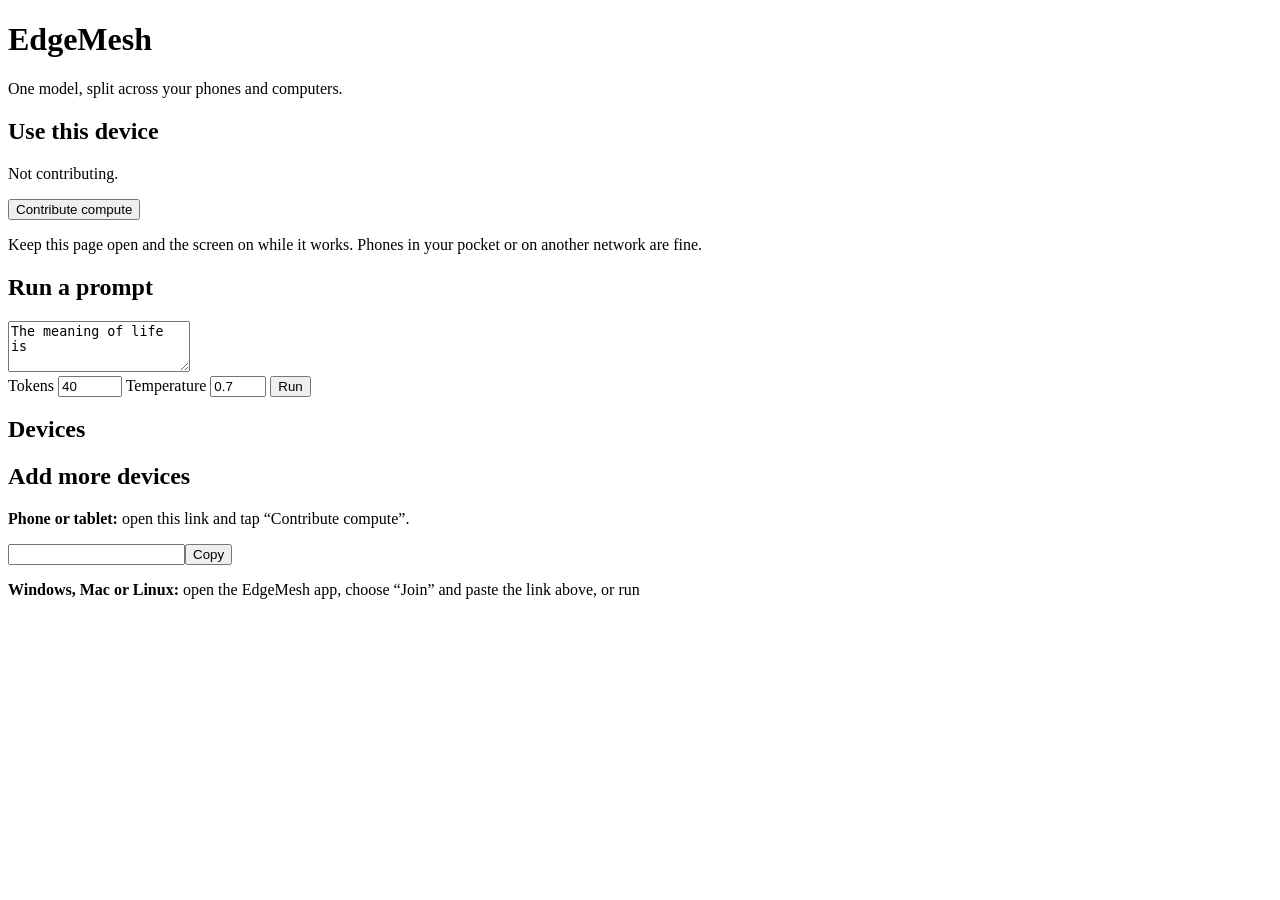
==== edgemesh/web/index.html @ cd55c4a2 "EdgeMesh MVP: split model inference across devices on any network Hub (rendezvous, UDP reflector, re" ====
<!doctype html>
<html lang="en">
<head>
<meta charset="utf-8">
<meta name="viewport" content="width=device-width, initial-scale=1">
<meta name="theme-color" content="#14161a">
<title>EdgeMesh</title>
<link rel="stylesheet" href="/static/style.css">
</head>
<body>
<header>
  <h1>EdgeMesh</h1>
  <p class="sub">One model, split across your phones and computers.</p>
</header>

<main>
  <section id="keybox" class="card" hidden>
    <h2>Enter the mesh key</h2>
    <p>Open the join link from the hub, or paste its key here.</p>
    <form id="keyform" class="row">
      <input id="keyinput" placeholder="mesh key" autocomplete="off">
      <button>Continue</button>
    </form>
  </section>

  <section id="contribute" class="card">
    <div class="row space">
      <div>
        <h2>Use this device</h2>
        <p id="wstatus" class="muted">Not contributing.</p>
      </div>
      <button id="wtoggle" class="primary">Contribute compute</button>
    </div>
    <p class="hint">Keep this page open and the screen on while it works. Phones in your pocket or on another network are fine.</p>
  </section>

  <section class="card">
    <h2>Run a prompt</h2>
    <textarea id="prompt" rows="3" placeholder="Type a prompt...">The meaning of life is</textarea>
    <div class="row">
      <label>Tokens <input id="maxnew" type="number" value="40" min="1" max="1000"></label>
      <label>Temperature <input id="temp" type="number" value="0.7" min="0" max="2" step="0.1"></label>
      <button id="run" class="primary">Run</button>
    </div>
    <pre id="output"></pre>
    <p id="runstats" class="muted"></p>
  </section>

  <section class="card">
    <h2>Devices <span id="modelname" class="muted"></span></h2>
    <ul id="devices"></ul>
  </section>

  <section class="card">
    <h2>Add more devices</h2>
    <p><b>Phone or tablet:</b> open this link and tap “Contribute compute”.</p>
    <div class="row"><input id="joinlink" readonly><button id="copy">Copy</button></div>
    <p><b>Windows, Mac or Linux:</b> open the EdgeMesh app, choose “Join” and paste the link above, or run</p>
    <pre id="joincmd"></pre>
  </section>
</main>
<script src="/static/app.js"></script>
</body>
</html>
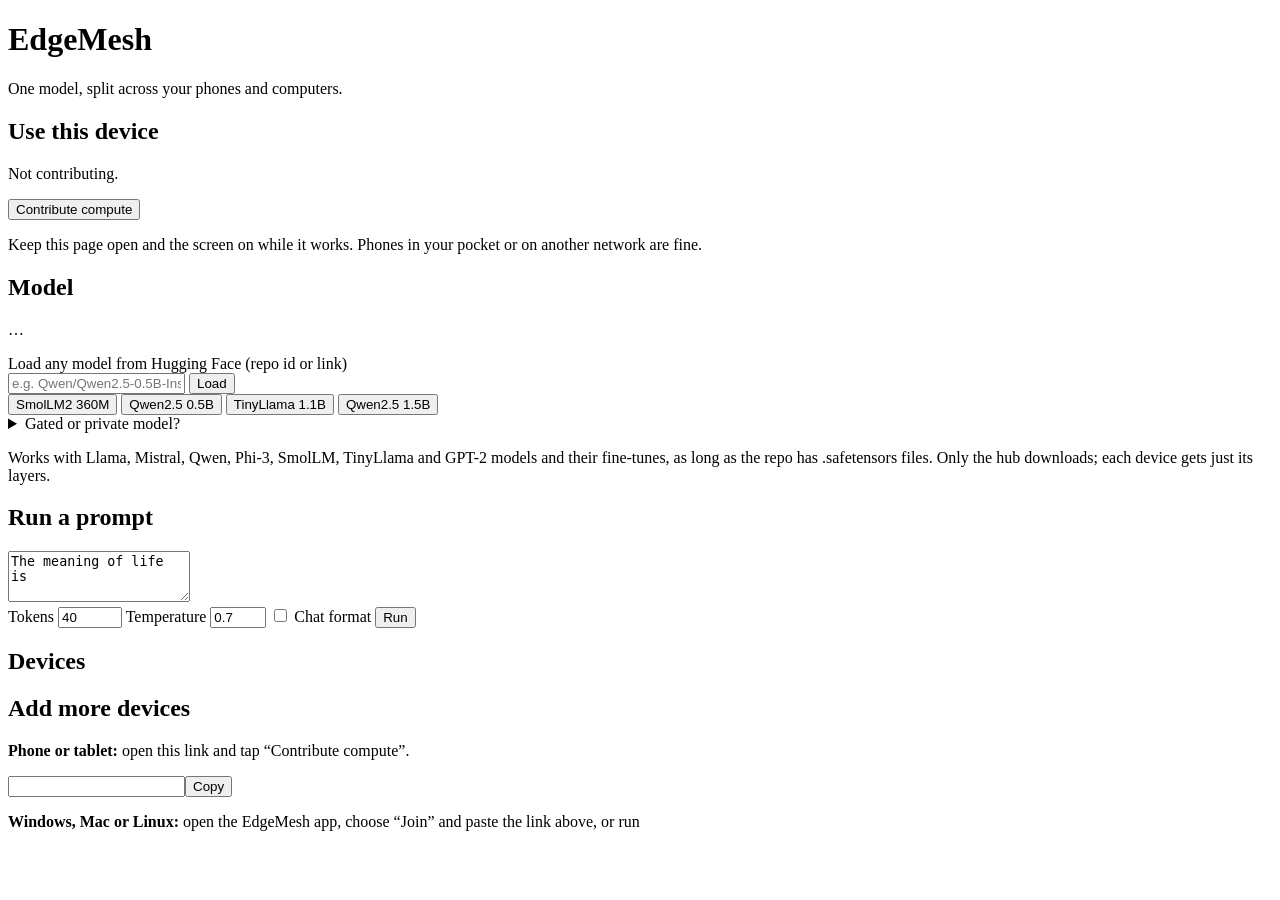
==== commit d853ce55: "Load any Llama/Mistral/Qwen/Phi-3/GPT-2 model from Hugging Face Llama-family architecture in numpy a" ====
--- a/edgemesh/web/index.html
+++ b/edgemesh/web/index.html
@@ -35,11 +35,36 @@
   </section>
 
   <section class="card">
+    <h2>Model</h2>
+    <p id="modelinfo" class="muted">…</p>
+    <form id="hfform">
+      <label class="block">Load any model from Hugging Face (repo id or link)</label>
+      <div class="row">
+        <input id="hfrepo" placeholder="e.g. Qwen/Qwen2.5-0.5B-Instruct" autocomplete="off" spellcheck="false">
+        <button id="hfload">Load</button>
+      </div>
+      <div class="chips">
+        <button type="button" class="chip" data-repo="HuggingFaceTB/SmolLM2-360M-Instruct">SmolLM2 360M</button>
+        <button type="button" class="chip" data-repo="Qwen/Qwen2.5-0.5B-Instruct">Qwen2.5 0.5B</button>
+        <button type="button" class="chip" data-repo="TinyLlama/TinyLlama-1.1B-Chat-v1.0">TinyLlama 1.1B</button>
+        <button type="button" class="chip" data-repo="Qwen/Qwen2.5-1.5B-Instruct">Qwen2.5 1.5B</button>
+      </div>
+      <details>
+        <summary>Gated or private model?</summary>
+        <input id="hftoken" type="password" placeholder="Hugging Face token (hf_…)" autocomplete="off">
+      </details>
+    </form>
+    <div id="dl" hidden><div class="bar"><div id="dlbar"></div></div><p id="dltext" class="muted"></p></div>
+    <p class="hint">Works with Llama, Mistral, Qwen, Phi-3, SmolLM, TinyLlama and GPT-2 models and their fine-tunes, as long as the repo has .safetensors files. Only the hub downloads; each device gets just its layers.</p>
+  </section>
+
+  <section class="card">
     <h2>Run a prompt</h2>
     <textarea id="prompt" rows="3" placeholder="Type a prompt...">The meaning of life is</textarea>
     <div class="row">
       <label>Tokens <input id="maxnew" type="number" value="40" min="1" max="1000"></label>
       <label>Temperature <input id="temp" type="number" value="0.7" min="0" max="2" step="0.1"></label>
+      <label><input id="chat" type="checkbox"> Chat format</label>
       <button id="run" class="primary">Run</button>
     </div>
     <pre id="output"></pre>
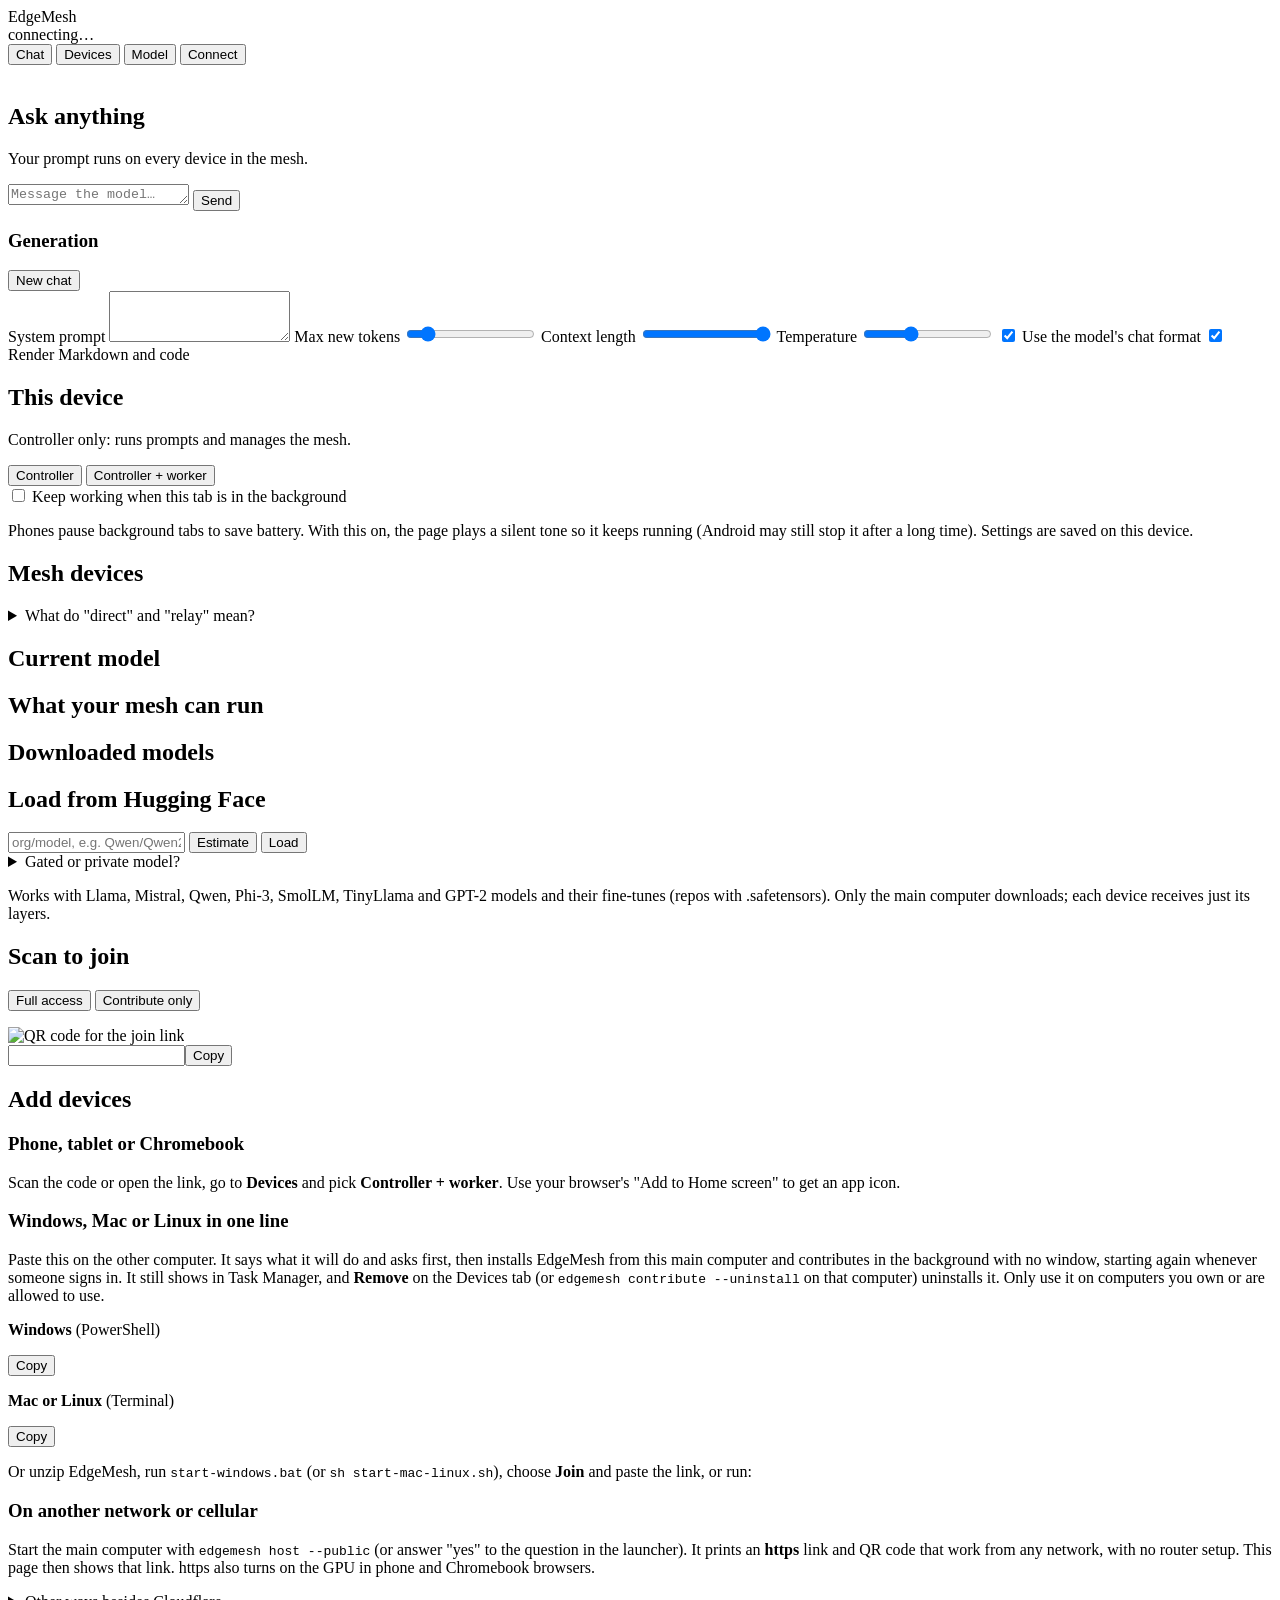
==== commit 587f8e1a: "Web app, GPU, contribute-only link, one-line installers, battery limits - LM Studio-style chat with " ====
--- a/edgemesh/web/index.html
+++ b/edgemesh/web/index.html
@@ -2,88 +2,185 @@
 <html lang="en">
 <head>
 <meta charset="utf-8">
-<meta name="viewport" content="width=device-width, initial-scale=1">
-<meta name="theme-color" content="#14161a">
+<meta name="viewport" content="width=device-width, initial-scale=1, viewport-fit=cover">
+<meta name="theme-color" content="#111318">
 <title>EdgeMesh</title>
+<link rel="manifest" href="/static/manifest.webmanifest">
+<link rel="icon" href="/static/icon.svg" type="image/svg+xml">
+<link rel="apple-touch-icon" href="/static/icon.svg">
+<meta name="apple-mobile-web-app-capable" content="yes">
 <link rel="stylesheet" href="/static/style.css">
 </head>
 <body>
-<header>
-  <h1>EdgeMesh</h1>
-  <p class="sub">One model, split across your phones and computers.</p>
-</header>
+<div id="app">
+  <header id="top">
+    <div class="brand"><img src="/static/icon.svg" alt=""><span>EdgeMesh</span></div>
+    <div id="pill" class="pill">connecting…</div>
+  </header>
 
-<main>
-  <section id="keybox" class="card" hidden>
-    <h2>Enter the mesh key</h2>
-    <p>Open the join link from the hub, or paste its key here.</p>
-    <form id="keyform" class="row">
-      <input id="keyinput" placeholder="mesh key" autocomplete="off">
-      <button>Continue</button>
-    </form>
+  <nav id="tabs" role="tablist">
+    <button data-tab="chat" class="active">Chat</button>
+    <button data-tab="devices">Devices <span id="devcount" class="count"></span></button>
+    <button data-tab="model">Model</button>
+    <button data-tab="connect">Connect</button>
+  </nav>
+
+  <section id="keybox" class="page" hidden>
+    <div class="card narrow">
+      <h2>Enter the mesh key</h2>
+      <p class="muted">Open the join link from the main computer, or paste its key.</p>
+      <form id="keyform" class="row"><input id="keyinput" placeholder="mesh key" autocomplete="off"><button class="primary">Continue</button></form>
+    </div>
   </section>
 
-  <section id="contribute" class="card">
-    <div class="row space">
-      <div>
-        <h2>Use this device</h2>
-        <p id="wstatus" class="muted">Not contributing.</p>
+  <!-- ================= CHAT ================= -->
+  <section id="page-chat" class="page active">
+    <div class="chat-layout">
+      <div class="chat-main">
+        <div id="demo-banner" class="banner" hidden>
+          You're on the built-in <b>test model</b> (random weights, it can't answer). Load a real one in the <a href="#" data-goto="model">Model</a> tab.
+        </div>
+        <div id="messages" aria-live="polite">
+          <div id="empty" class="empty">
+            <img src="/static/icon.svg" alt="">
+            <h2>Ask anything</h2>
+            <p class="muted">Your prompt runs on every device in the mesh.</p>
+          </div>
+        </div>
+        <div id="live" class="live" hidden>
+          <span id="livestats"></span>
+          <div id="liveload" class="loadrow"></div>
+        </div>
+        <form id="composer">
+          <textarea id="input" rows="1" placeholder="Message the model…  (Enter to send, Shift+Enter for a new line)"></textarea>
+          <button id="send" class="primary" type="submit">Send</button>
+        </form>
+        <div class="ctxbar"><div class="meter"><div id="ctxfill"></div></div><span id="ctxtext" class="muted small"></span></div>
       </div>
-      <button id="wtoggle" class="primary">Contribute compute</button>
+
+      <aside id="settings" class="chat-side">
+        <div class="side-head"><h3>Generation</h3><button id="newchat" class="ghost small">New chat</button></div>
+        <label class="field">System prompt
+          <textarea id="system" rows="3"></textarea>
+        </label>
+        <label class="field">Max new tokens <output id="maxnew-out"></output>
+          <input id="maxnew" type="range" min="16" max="4096" step="16" value="512">
+          <span class="muted small" id="maxnew-hint"></span>
+        </label>
+        <label class="field">Context length <output id="ctx-out"></output>
+          <input id="ctx" type="range" min="256" max="4096" step="256" value="4096">
+          <span class="muted small" id="ctx-hint"></span>
+        </label>
+        <label class="field">Temperature <output id="temp-out"></output>
+          <input id="temp" type="range" min="0" max="2" step="0.05" value="0.7">
+        </label>
+        <label class="switch"><input id="chatfmt" type="checkbox" checked><span></span> Use the model's chat format</label>
+        <label class="switch"><input id="markdown" type="checkbox" checked><span></span> Render Markdown and code</label>
+        <p class="muted small" id="modelline"></p>
+      </aside>
     </div>
-    <p class="hint">Keep this page open and the screen on while it works. Phones in your pocket or on another network are fine.</p>
   </section>
 
-  <section class="card">
-    <h2>Model</h2>
-    <p id="modelinfo" class="muted">…</p>
-    <form id="hfform">
-      <label class="block">Load any model from Hugging Face (repo id or link)</label>
-      <div class="row">
-        <input id="hfrepo" placeholder="e.g. Qwen/Qwen2.5-0.5B-Instruct" autocomplete="off" spellcheck="false">
-        <button id="hfload">Load</button>
+  <!-- ================= DEVICES ================= -->
+  <section id="page-devices" class="page">
+    <div class="card">
+      <div class="row space">
+        <div>
+          <h2>This device</h2>
+          <p id="wstatus" class="muted">Controller only: runs prompts and manages the mesh.</p>
+        </div>
+        <div class="seg" id="mode">
+          <button data-mode="controller" class="active">Controller</button>
+          <button data-mode="worker">Controller + worker</button>
+        </div>
       </div>
-      <div class="chips">
-        <button type="button" class="chip" data-repo="HuggingFaceTB/SmolLM2-360M-Instruct">SmolLM2 360M</button>
-        <button type="button" class="chip" data-repo="Qwen/Qwen2.5-0.5B-Instruct">Qwen2.5 0.5B</button>
-        <button type="button" class="chip" data-repo="TinyLlama/TinyLlama-1.1B-Chat-v1.0">TinyLlama 1.1B</button>
-        <button type="button" class="chip" data-repo="Qwen/Qwen2.5-1.5B-Instruct">Qwen2.5 1.5B</button>
-      </div>
-      <details>
-        <summary>Gated or private model?</summary>
-        <input id="hftoken" type="password" placeholder="Hugging Face token (hf_…)" autocomplete="off">
-      </details>
-    </form>
-    <div id="dl" hidden><div class="bar"><div id="dlbar"></div></div><p id="dltext" class="muted"></p></div>
-    <p class="hint">Works with Llama, Mistral, Qwen, Phi-3, SmolLM, TinyLlama and GPT-2 models and their fine-tunes, as long as the repo has .safetensors files. Only the hub downloads; each device gets just its layers.</p>
+      <div id="mylimits"></div>
+      <label class="switch small"><input id="bg" type="checkbox"><span></span> Keep working when this tab is in the background</label>
+      <p class="muted small">Phones pause background tabs to save battery. With this on, the page plays a silent tone so it keeps running (Android may still stop it after a long time). Settings are saved on this device.</p>
+    </div>
+    <div class="row space"><h2 class="section">Mesh devices</h2><span id="planline" class="muted small"></span></div>
+    <div id="devices" class="grid"></div>
+    <details class="explain">
+      <summary>What do "direct" and "relay" mean?</summary>
+      <p><b>Direct</b>: the device sends its work straight to the next device (hole-punched UDP). Fastest.</p>
+      <p><b>Relay</b>: its traffic goes through the main computer, which forwards it. It works on any network (school Wi-Fi, cellular), but each token takes a little longer. Browsers (phones, Chromebooks) always use the relay for now.</p>
+      <p><b>Standby</b>: connected, but the mesh is currently faster without it (an extra hop costs more than it saves). Turn on "Always use" to include it anyway.</p>
+    </details>
   </section>
 
-  <section class="card">
-    <h2>Run a prompt</h2>
-    <textarea id="prompt" rows="3" placeholder="Type a prompt...">The meaning of life is</textarea>
-    <div class="row">
-      <label>Tokens <input id="maxnew" type="number" value="40" min="1" max="1000"></label>
-      <label>Temperature <input id="temp" type="number" value="0.7" min="0" max="2" step="0.1"></label>
-      <label><input id="chat" type="checkbox"> Chat format</label>
-      <button id="run" class="primary">Run</button>
+  <!-- ================= MODEL ================= -->
+  <section id="page-model" class="page">
+    <div class="card">
+      <h2>Current model</h2>
+      <div id="current"></div>
     </div>
-    <pre id="output"></pre>
-    <p id="runstats" class="muted"></p>
+    <div class="card">
+      <h2>What your mesh can run</h2>
+      <div id="capacity"></div>
+    </div>
+    <div class="card">
+      <h2>Downloaded models</h2>
+      <div id="downloaded"></div>
+    </div>
+    <div class="card">
+      <h2>Load from Hugging Face</h2>
+      <form id="hfform">
+        <div class="row">
+          <input id="hfrepo" placeholder="org/model, e.g. Qwen/Qwen2.5-1.5B-Instruct" autocomplete="off" spellcheck="false">
+          <button type="button" id="hfest">Estimate</button>
+          <button id="hfload" class="primary">Load</button>
+        </div>
+        <div class="chips" id="chips"></div>
+        <details><summary>Gated or private model?</summary>
+          <input id="hftoken" type="password" placeholder="Hugging Face token (hf_…)" autocomplete="off">
+        </details>
+      </form>
+      <div id="estimate"></div>
+      <div id="dl" hidden><div class="meter big"><div id="dlbar"></div></div><p id="dltext" class="muted"></p></div>
+      <p class="muted small">Works with Llama, Mistral, Qwen, Phi-3, SmolLM, TinyLlama and GPT-2 models and their fine-tunes (repos with .safetensors). Only the main computer downloads; each device receives just its layers.</p>
+    </div>
   </section>
 
-  <section class="card">
-    <h2>Devices <span id="modelname" class="muted"></span></h2>
-    <ul id="devices"></ul>
+  <!-- ================= CONNECT ================= -->
+  <section id="page-connect" class="page">
+    <div class="connect">
+      <div class="card qrcard">
+        <h2>Scan to join</h2>
+        <div class="seg" id="linkkind">
+          <button data-kind="full" class="active">Full access</button>
+          <button data-kind="contribute">Contribute only</button>
+        </div>
+        <p id="linkhelp" class="muted small"></p>
+        <img id="qr" alt="QR code for the join link">
+        <div class="row"><input id="joinlink" readonly><button data-copyfrom="joinlink" type="button">Copy</button></div>
+      </div>
+      <div class="card">
+        <h2>Add devices</h2>
+        <h3>Phone, tablet or Chromebook</h3>
+        <p>Scan the code or open the link, go to <b>Devices</b> and pick <b>Controller + worker</b>. Use your browser's "Add to Home screen" to get an app icon.</p>
+        <h3>Windows, Mac or Linux in one line</h3>
+        <p>Paste this on the other computer. It says what it will do and asks first, then installs EdgeMesh from this main computer and contributes in the background with no window, starting again whenever someone signs in. It still shows in Task Manager, and <b>Remove</b> on the Devices tab (or <code>edgemesh contribute --uninstall</code> on that computer) uninstalls it. Only use it on computers you own or are allowed to use.</p>
+        <p class="small"><b>Windows</b> (PowerShell)</p>
+        <div class="cmd"><pre id="ps1"></pre><button class="small" data-copyfrom="ps1" type="button">Copy</button></div>
+        <p class="small"><b>Mac or Linux</b> (Terminal)</p>
+        <div class="cmd"><pre id="sh1"></pre><button class="small" data-copyfrom="sh1" type="button">Copy</button></div>
+        <p class="muted small">Or unzip EdgeMesh, run <code>start-windows.bat</code> (or <code>sh start-mac-linux.sh</code>), choose <b>Join</b> and paste the link, or run:</p>
+        <pre id="joincmd"></pre>
+        <h3>On another network or cellular</h3>
+        <p>Start the main computer with <code>edgemesh host --public</code> (or answer "yes" to the question in the launcher). It prints an <b>https</b> link and QR code that work from any network, with no router setup. This page then shows that link. https also turns on the GPU in phone and Chromebook browsers.</p>
+        <details class="explain"><summary>Other ways besides Cloudflare</summary>
+          <p><b>Tailscale</b> (free, recommended for your own devices): install it on the main computer and each device, sign in with the same account, and they share a private network that works across Wi-Fi, school and cellular. Use the main computer's Tailscale address (100.x.y.z) in the link. Devices even connect directly, so it's faster than a tunnel. Tailscale Funnel can also give a public https address.</p>
+          <p><b>ngrok</b>: <code>ngrok http <span class="portv"></span></code> gives an https address, similar to Cloudflare. Free accounts get one fixed address.</p>
+          <p><b>ZeroTier</b>: like Tailscale, a private network between your devices.</p>
+          <p><b>Port forwarding</b>: forward TCP and UDP port <span id="port"></span> on your home router to the main computer and share <code>http://&lt;your-public-ip&gt;:<span id="port2"></span>/?k=…</code>. Fastest, but some internet providers (and all cellular networks) don't allow it.</p>
+          <p><b>A cloud server</b> (a small VPS): run <code>edgemesh host --no-worker</code> there so every device can always reach it.</p>
+          <p class="muted small">For any of these, start the main computer with <code>edgemesh host --public-url https://your-address</code> so this page shows the right link. School networks can block some of them; Cloudflare and ngrok look like normal web traffic, so they get through most often.</p>
+        </details>
+      </div>
+    </div>
   </section>
-
-  <section class="card">
-    <h2>Add more devices</h2>
-    <p><b>Phone or tablet:</b> open this link and tap “Contribute compute”.</p>
-    <div class="row"><input id="joinlink" readonly><button id="copy">Copy</button></div>
-    <p><b>Windows, Mac or Linux:</b> open the EdgeMesh app, choose “Join” and paste the link above, or run</p>
-    <pre id="joincmd"></pre>
-  </section>
-</main>
+</div>
+<script src="/static/common.js"></script>
 <script src="/static/app.js"></script>
 </body>
 </html>
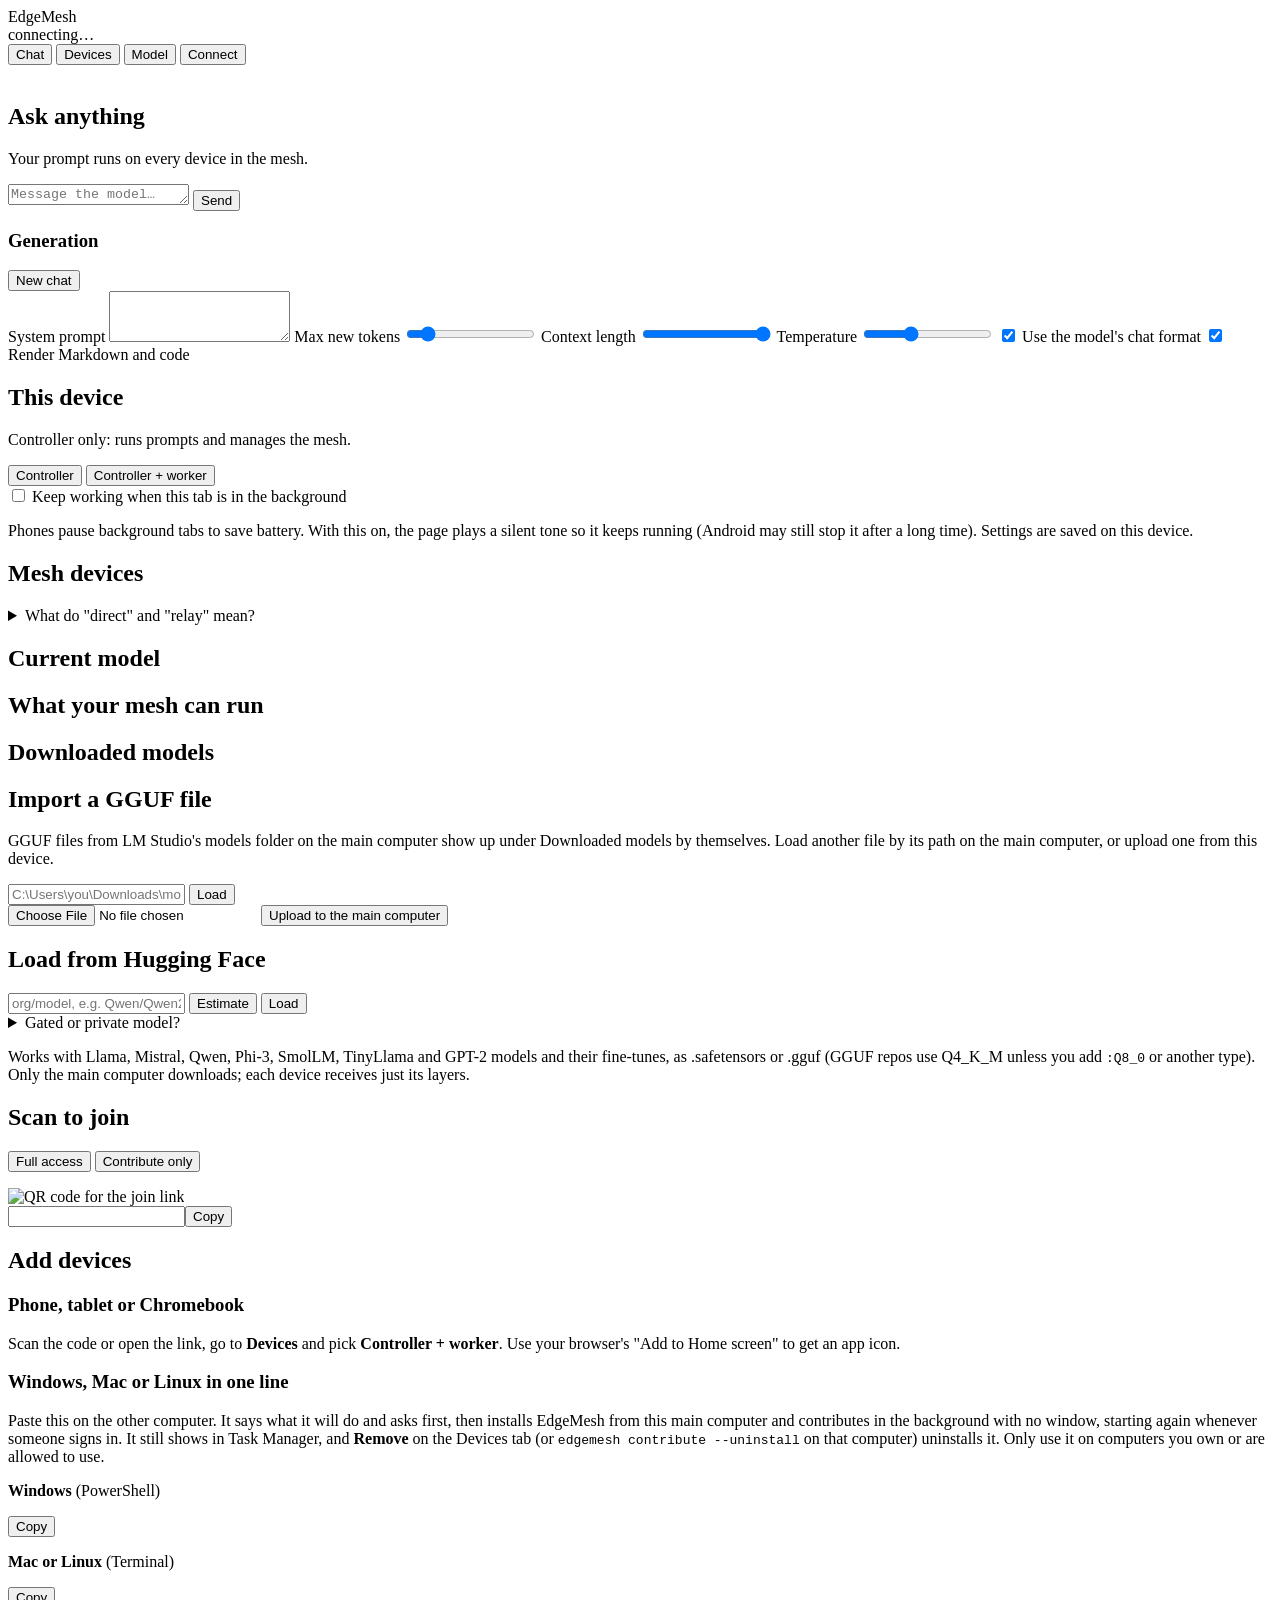
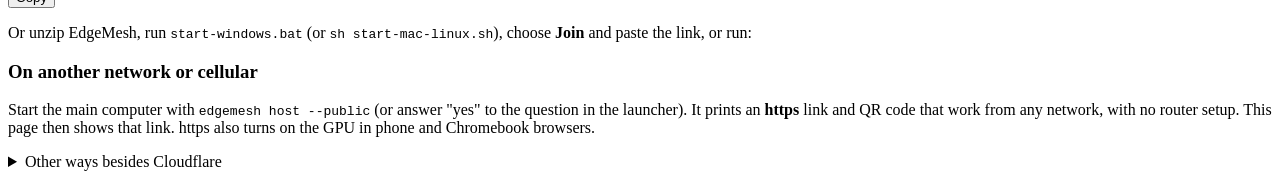
==== commit a91532f9: "GGUF models and a built-in tokenizer (0.5.0) - Pure-Python BPE (byte-level and SentencePiece-style)," ====
--- a/edgemesh/web/index.html
+++ b/edgemesh/web/index.html
@@ -28,7 +28,8 @@
   <section id="keybox" class="page" hidden>
     <div class="card narrow">
       <h2>Enter the mesh key</h2>
-      <p class="muted">Open the join link from the main computer, or paste its key.</p>
+      <p id="keyerr" class="bad-text" hidden>That key doesn't match this main computer. It may be from an older mesh, or the link was cut off when copied.</p>
+      <p class="muted">Paste the link from the main computer's window (the one with <code>?k=</code>), or just its key. On the main computer, <code>edgemesh links</code> prints them again.</p>
       <form id="keyform" class="row"><input id="keyinput" placeholder="mesh key" autocomplete="off"><button class="primary">Continue</button></form>
     </div>
   </section>
@@ -123,10 +124,20 @@
       <div id="downloaded"></div>
     </div>
     <div class="card">
+      <h2>Import a GGUF file</h2>
+      <p class="muted small">GGUF files from LM Studio's models folder on the main computer show up under Downloaded models by themselves. Load another file by its path on the main computer, or upload one from this device.</p>
+      <form id="ggform" class="row">
+        <input id="ggpath" placeholder="C:\Users\you\Downloads\model-Q4_K_M.gguf" autocomplete="off" spellcheck="false">
+        <button class="primary">Load</button>
+      </form>
+      <div class="row"><input id="ggfile" type="file" accept=".gguf"><button type="button" id="ggup">Upload to the main computer</button></div>
+      <div id="up" hidden><div class="meter big"><div id="upbar"></div></div><p id="uptext" class="muted small"></p></div>
+    </div>
+    <div class="card">
       <h2>Load from Hugging Face</h2>
       <form id="hfform">
         <div class="row">
-          <input id="hfrepo" placeholder="org/model, e.g. Qwen/Qwen2.5-1.5B-Instruct" autocomplete="off" spellcheck="false">
+          <input id="hfrepo" placeholder="org/model, e.g. Qwen/Qwen2.5-1.5B-Instruct (GGUF repos: org/model:Q8_0)" autocomplete="off" spellcheck="false">
           <button type="button" id="hfest">Estimate</button>
           <button id="hfload" class="primary">Load</button>
         </div>
@@ -137,7 +148,7 @@
       </form>
       <div id="estimate"></div>
       <div id="dl" hidden><div class="meter big"><div id="dlbar"></div></div><p id="dltext" class="muted"></p></div>
-      <p class="muted small">Works with Llama, Mistral, Qwen, Phi-3, SmolLM, TinyLlama and GPT-2 models and their fine-tunes (repos with .safetensors). Only the main computer downloads; each device receives just its layers.</p>
+      <p class="muted small">Works with Llama, Mistral, Qwen, Phi-3, SmolLM, TinyLlama and GPT-2 models and their fine-tunes, as .safetensors or .gguf (GGUF repos use Q4_K_M unless you add <code>:Q8_0</code> or another type). Only the main computer downloads; each device receives just its layers.</p>
     </div>
   </section>
 
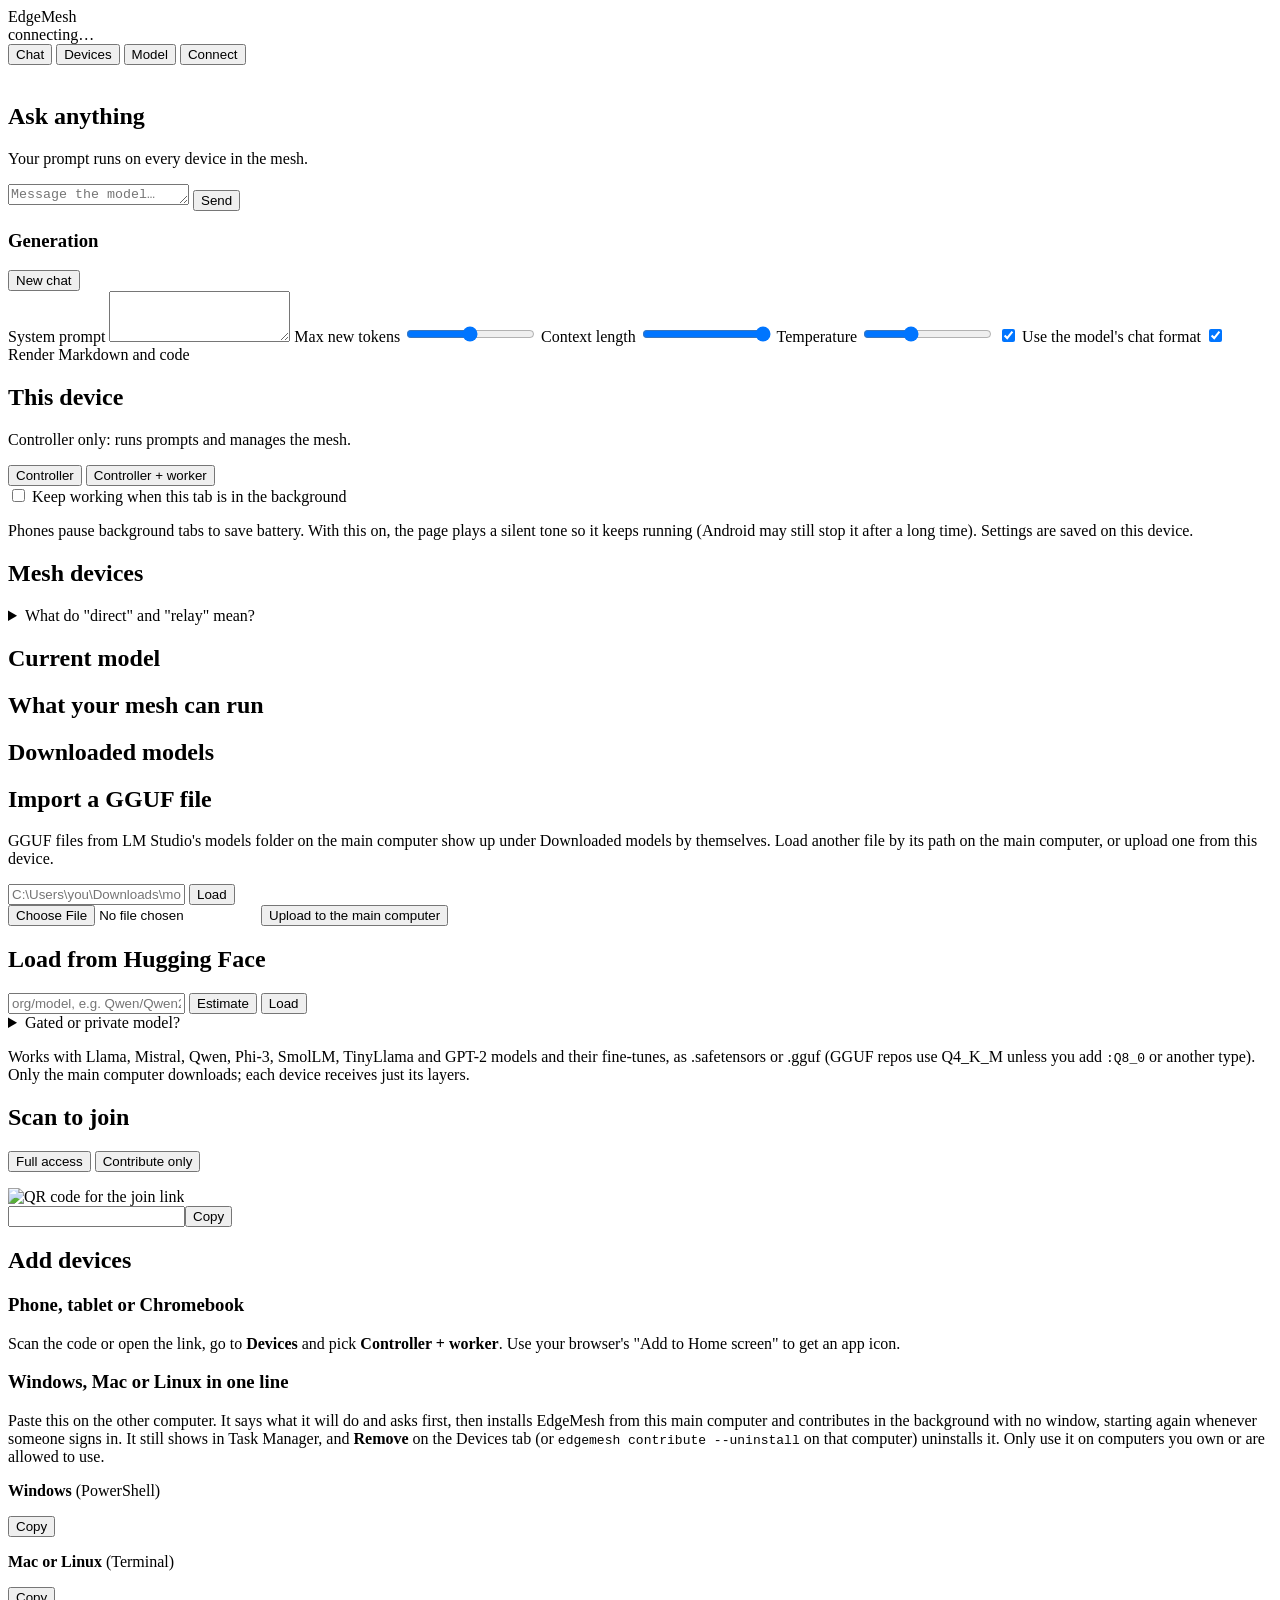
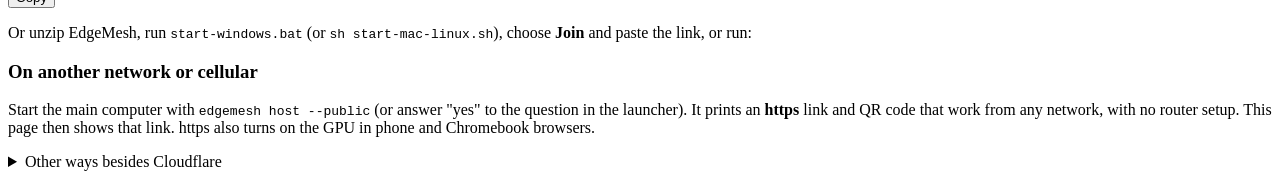
==== commit 273dd612: "Longer answers by default, CPU/GPU/both with their own limits, clearer failed loads - 4096 new token" ====
--- a/edgemesh/web/index.html
+++ b/edgemesh/web/index.html
@@ -65,11 +65,11 @@
           <textarea id="system" rows="3"></textarea>
         </label>
         <label class="field">Max new tokens <output id="maxnew-out"></output>
-          <input id="maxnew" type="range" min="16" max="4096" step="16" value="512">
+          <input id="maxnew" type="range" min="16" max="8192" step="16" value="4096">
           <span class="muted small" id="maxnew-hint"></span>
         </label>
         <label class="field">Context length <output id="ctx-out"></output>
-          <input id="ctx" type="range" min="256" max="4096" step="256" value="4096">
+          <input id="ctx" type="range" min="256" max="8192" step="256" value="8192">
           <span class="muted small" id="ctx-hint"></span>
         </label>
         <label class="field">Temperature <output id="temp-out"></output>
@@ -192,6 +192,7 @@
   </section>
 </div>
 <script src="/static/common.js"></script>
+<script src="/static/beacon.js"></script>
 <script src="/static/app.js"></script>
 </body>
 </html>
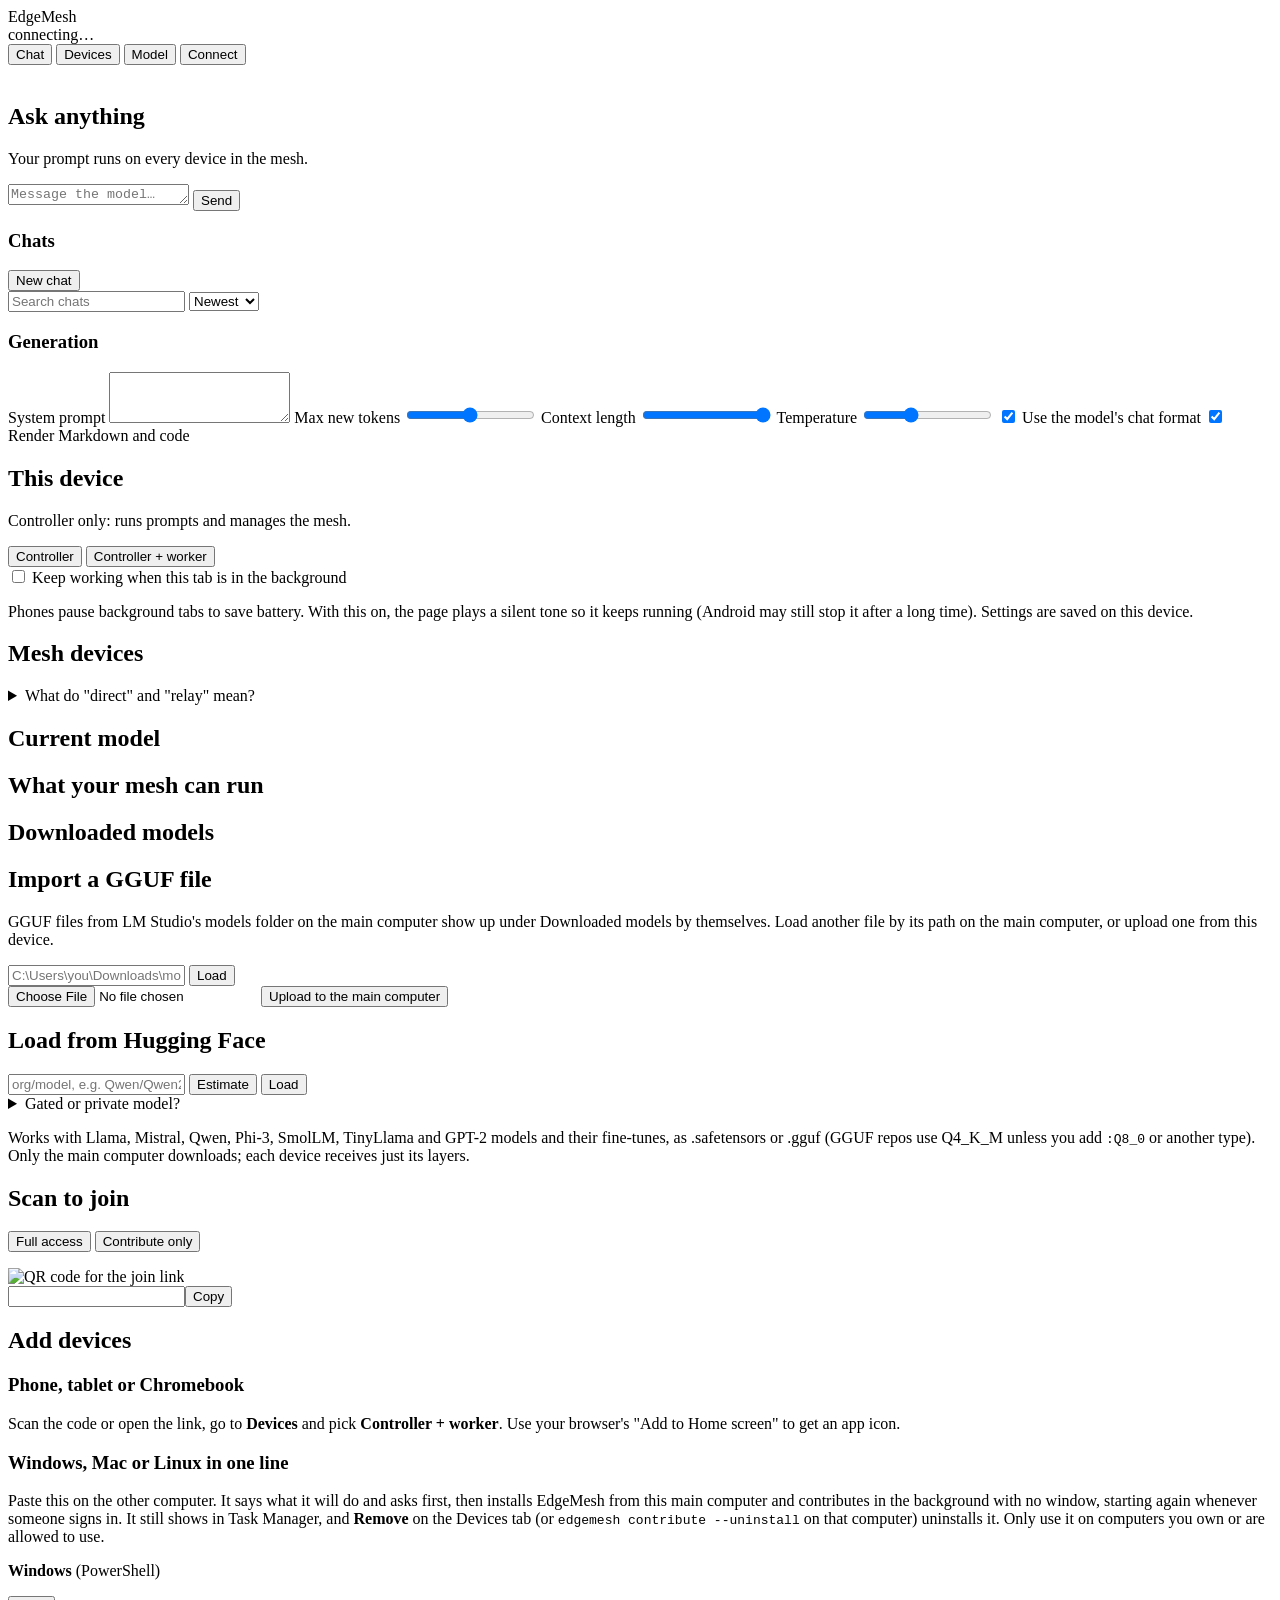
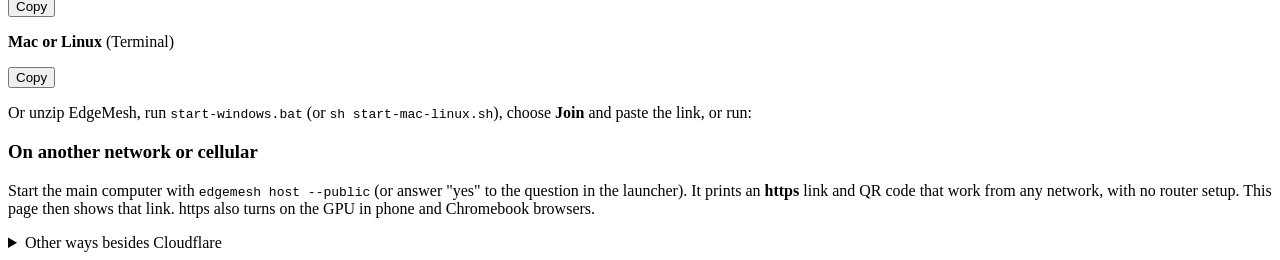
==== commit 2d0c9799: "Chat history: saved chats with search, sorting, rename and delete Co-Authored-By: Claude Opus 5.5 <n" ====
--- a/edgemesh/web/index.html
+++ b/edgemesh/web/index.html
@@ -60,7 +60,16 @@
       </div>
 
       <aside id="settings" class="chat-side">
-        <div class="side-head"><h3>Generation</h3><button id="newchat" class="ghost small">New chat</button></div>
+        <div class="side-head"><h3>Chats</h3><button id="newchat" class="ghost small">New chat</button></div>
+        <div class="row chattools">
+          <input id="chatsearch" type="search" placeholder="Search chats" autocomplete="off">
+          <select id="chatsort" aria-label="Sort chats">
+            <option value="updated">Newest</option><option value="oldest">Oldest</option>
+            <option value="title">A–Z</option><option value="count">Longest</option>
+          </select>
+        </div>
+        <div id="chatlist" class="chatlist"></div>
+        <div class="side-head"><h3>Generation</h3></div>
         <label class="field">System prompt
           <textarea id="system" rows="3"></textarea>
         </label>
